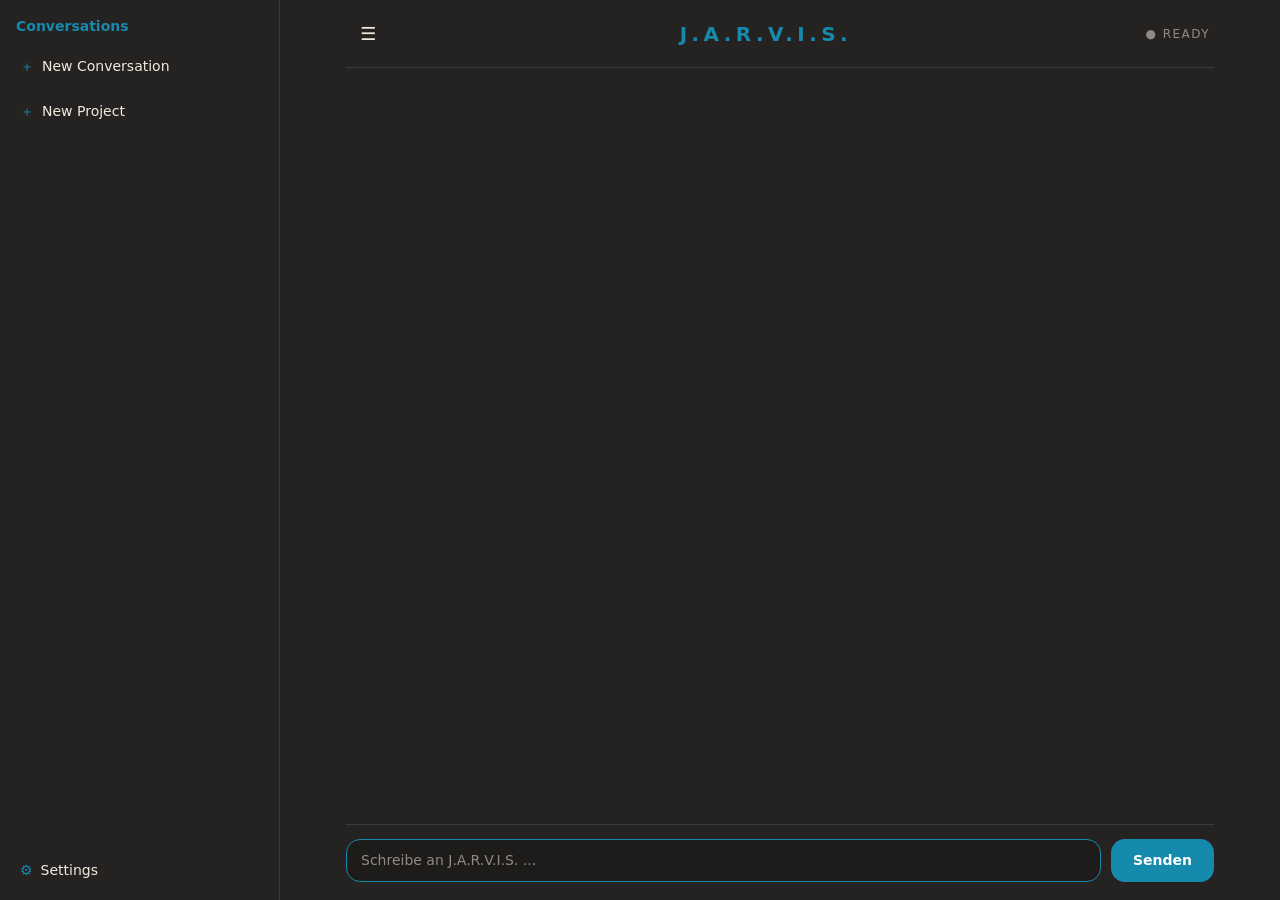
==== web/index.html @ 47e69851 "alarm" ====
<!doctype html>
<html lang="de">
<head>
  <meta charset="utf-8">
  <meta name="viewport" content="width=device-width, initial-scale=1">
  <title>J.A.R.V.I.S.</title>
  <script>
    // Gespeichertes Design sofort setzen, damit die Seite nicht aufblitzt
    try {
      const t = localStorage.getItem("jarvis.theme");
      const light = t === "Light" || (t === "System" && matchMedia("(prefers-color-scheme: light)").matches);
      if (light) document.documentElement.dataset.theme = "light";
      if (localStorage.getItem("jarvis.accent") === "green") document.documentElement.dataset.accent = "green";
      const f = parseInt(localStorage.getItem("jarvis.fontsize"), 10);
      if (f >= 11 && f <= 20) document.documentElement.style.fontSize = f + "px";
    } catch (e) { /* ohne Speicher gilt das Standard-Design */ }
  </script>
  <link rel="stylesheet" href="style.css">
</head>
<body>
  <div class="layout" id="layout">

    <aside class="sidebar" id="sidebar">
      <h2 class="sidebar-title">Conversations</h2>

      <button class="side-button" id="new-conversation" type="button">
        <span class="plus">＋</span> New Conversation
      </button>
      <button class="side-button" id="new-project" type="button">
        <span class="plus">＋</span> New Project
      </button>

      <nav class="tree" id="tree" aria-label="Projekte und Konversationen"></nav>

      <button class="side-button settings-button" id="open-settings" type="button">
        <span class="plus">⚙</span> Settings
      </button>
    </aside>

    <main class="app">
      <header class="topbar">
        <button class="menu-button" id="menu-button" type="button" aria-label="Seitenleiste">☰</button>
        <span class="logo">J.A.R.V.I.S.</span>
        <span class="status" id="status" data-state="ready">● READY</span>
        <span class="wake" id="wake" hidden></span>
        <button class="widgets-button" id="widgets-button" type="button" hidden
                aria-label="Widgets ein- oder ausblenden" aria-expanded="false" title="Widgets">🧩</button>
      </header>

      <section class="chat" id="chat" aria-live="polite"></section>

      <div class="ringing" id="ringing" hidden role="alert">
        <span class="ringing-title" id="ringing-title"></span>
        <span class="ringing-detail" id="ringing-detail"></span>
        <span class="ringing-hint" id="ringing-hint" hidden></span>
        <button type="button" id="ringing-off" class="ringing-off">Aus</button>
        <button type="button" id="ringing-snooze" class="secondary">Schlummern</button>
      </div>

      <div class="timers" id="timers" hidden aria-label="Laufende Timer"></div>

      <form class="composer" id="composer" autocomplete="off">
        <textarea id="input" rows="1" placeholder="Schreibe an J.A.R.V.I.S. ..." autofocus></textarea>
        <button type="button" id="stop" class="secondary stop" hidden
                title="Vorlesen und laufenden Plan stoppen">■ Stopp</button>
        <button type="button" id="mic" class="mic" hidden
                aria-label="Sprechen (gedrückt halten)" title="Gedrückt halten und sprechen">🎤</button>
        <button type="submit" id="send">Senden</button>
      </form>
    </main>

    <aside class="widgets" id="widgets" aria-label="Widgets" hidden>
      <section class="widget" id="widget-top" hidden></section>
      <section class="widget" id="widget-middle" hidden></section>
      <section class="widget" id="widget-bottom" hidden></section>
      <section class="widget" id="widget-fourth" hidden></section>
      <section class="widget" id="widget-fifth" hidden></section>
    </aside>
  </div>

  <!-- Kontextmenue (wird von app.js befuellt) -->
  <div class="menu" id="menu" hidden></div>

  <!-- Eingabe- und Bestaetigungsdialog -->
  <dialog id="dialog">
    <form method="dialog" id="dialog-form">
      <h3 id="dialog-title"></h3>
      <p id="dialog-text"></p>
      <input type="text" id="dialog-input" maxlength="100">
      <p class="dialog-error" id="dialog-error" hidden></p>
      <div class="dialog-buttons">
        <button type="button" class="secondary" id="dialog-cancel">Abbrechen</button>
        <button type="submit" id="dialog-ok">OK</button>
      </div>
    </form>
  </dialog>

  <!-- Alle Erinnerungen loeschen (mehrere Sicherungen, siehe app.js) -->
  <dialog id="memory-danger">
    <form method="dialog" id="danger-form">
      <h3>Alle Erinnerungen löschen?</h3>
      <p id="danger-text"></p>
      <label class="danger-check">
        <input type="checkbox" id="danger-check">
        Ich habe verstanden, dass das nicht rückgängig zu machen ist.
      </label>
      <p class="danger-hint">Tippe zur Bestätigung exakt (Einfügen ist gesperrt):<br><code id="danger-phrase"></code></p>
      <input type="text" id="danger-input" autocomplete="off" spellcheck="false">
      <p class="dialog-error" id="danger-error" hidden></p>
      <div class="dialog-buttons">
        <button type="button" class="secondary" id="danger-cancel">Abbrechen</button>
        <button type="submit" class="danger-fill" id="danger-ok" disabled>Alles löschen</button>
      </div>
    </form>
  </dialog>

  <!-- Einstellungen -->
  <dialog id="settings" class="settings">
    <div class="settings-shell">
      <nav class="settings-nav" id="settings-nav" aria-label="Kategorien"></nav>
      <section class="settings-page">
        <header class="settings-head">
          <div>
            <h3 id="settings-title"></h3>
            <p id="settings-desc"></p>
          </div>
          <button type="button" class="secondary" id="settings-close">Schließen</button>
        </header>
        <p class="dialog-error" id="settings-error" hidden></p>
        <div class="settings-rows" id="settings-rows"></div>
      </section>
    </div>
  </dialog>

  <script src="links.js"></script>
  <script src="status.js"></script>
  <script src="alarm.js"></script>
  <script src="voice.js"></script>
  <script src="wake.js"></script>
  <script src="widgets.js"></script>
  <script src="app.js"></script>
</body>
</html>
---- web/style.css ----
/* Farben aus der bisherigen Oberflaeche (theme_manager.py) */
:root {
  --window: #242322;
  --base: #1d1c1b;
  --button: #302f2d;
  --line: #3a3937;
  --text: #f1eadc;
  --muted: #8f8b84;
  --accent: #168aad;
  --accent-soft: rgba(22, 138, 173, 0.16);
  --radius: 14px;
}

/* Helles Design (Farben aus theme_manager.py, LIGHT_PALETTE) */
:root[data-theme="light"] {
  --window: #f2f4f7;
  --base: #ffffff;
  --button: #e8ebef;
  --line: #d5dae0;
  --text: #20252b;
  --muted: #6b7480;
  --accent-soft: rgba(22, 138, 173, 0.12);
}

/* Akzentfarbe "British Racing Green": im dunklen Design heller, damit Text lesbar bleibt */
:root[data-accent="green"] {
  --accent: #28895f;
  --accent-soft: rgba(40, 137, 95, 0.16);
}
:root[data-accent="green"][data-theme="light"] {
  --accent: #0b6b45;
  --accent-soft: rgba(11, 107, 69, 0.12);
}

* { box-sizing: border-box; }

html { font-size: 14px; }
html, body { height: 100%; margin: 0; }

body {
  background: var(--window);
  color: var(--text);
  font-family: "Segoe UI", system-ui, -apple-system, sans-serif;
  font-size: 1rem;
  line-height: 1.5;
}

.layout {
  display: flex;
  height: 100%;
}

.app {
  display: flex;
  flex-direction: column;
  flex: 1;
  min-width: 0;
  height: 100%;
  max-width: 900px;
  margin: 0 auto;
  padding: 0 16px;
}

.topbar {
  display: flex;
  align-items: center;
  justify-content: space-between;
  padding: 16px 4px;
  border-bottom: 1px solid var(--line);
}

.logo {
  font-size: 20px;
  font-weight: 600;
  letter-spacing: 0.22em;
  color: var(--accent);
}

.status {
  font-size: 12px;
  letter-spacing: 0.12em;
  color: var(--muted);
}
.status[data-state="busy"] { color: var(--accent); }
.status[data-state="busy"]::first-letter { animation: pulse 1s ease-in-out infinite; }
.status[data-state="error"] { color: #d9695f; }

/* Weckwort: zeigt, dass der Browser gerade auf "Jarvis" wartet oder einen Befehl hoert */
.wake {
  font-size: 12px;
  letter-spacing: 0.08em;
  color: var(--accent);
  border: 1px solid var(--accent);
  border-radius: 999px;
  padding: 1px 10px;
  margin-left: 12px;
}
.wake[data-mode="command"] { background: var(--accent); color: var(--base); }

@keyframes pulse { 50% { opacity: 0.25; } }

.chat {
  flex: 1;
  overflow-y: auto;
  padding: 20px 4px;
  display: flex;
  flex-direction: column;
  gap: 12px;
  scroll-behavior: smooth;
}

.message {
  max-width: 78%;
  padding: 10px 14px;
  border-radius: var(--radius);
  white-space: pre-wrap;
  overflow-wrap: anywhere;
}
.message.user {
  align-self: flex-end;
  background: var(--button);
  border-bottom-right-radius: 4px;
}
.message.jarvis {
  align-self: flex-start;
  background: var(--base);
  border: 1px solid var(--line);
  border-bottom-left-radius: 4px;
}
.message.background {
  align-self: flex-start;
  background: var(--accent-soft);
  border: 1px solid var(--accent);
  border-bottom-left-radius: 4px;
}
.message.error {
  align-self: flex-start;
  background: transparent;
  border: 1px dashed #d9695f;
  color: #d9695f;
}
.confirm-row {
  display: flex;
  gap: 8px;
  margin-top: 10px;
}
.confirm-row { align-items: center; }
.plan-running { color: var(--muted); font-size: 13px; }
.confirm-row button.secondary {
  background: var(--button);
  color: inherit;
}
.message .label {
  display: block;
  font-size: 11px;
  letter-spacing: 0.1em;
  color: var(--muted);
  margin-bottom: 2px;
}
.message a {
  color: var(--accent);
  text-decoration: underline;
}
.message .link-host {
  font-size: 12px;
  color: var(--muted);
}
.message code {
  background: var(--button);
  padding: 1px 5px;
  border-radius: 4px;
  font-family: Consolas, "Cascadia Mono", monospace;
  font-size: 13px;
}

.composer {
  display: flex;
  gap: 10px;
  padding: 14px 0 18px;
  border-top: 1px solid var(--line);
}

textarea {
  flex: 1;
  resize: none;
  max-height: 160px;
  background: var(--base);
  color: var(--text);
  border: 1px solid var(--line);
  border-radius: var(--radius);
  padding: 10px 14px;
  font: inherit;
  outline: none;
}
textarea:focus { border-color: var(--accent); }
textarea::placeholder { color: var(--muted); }

button {
  background: var(--accent);
  color: #fff;
  border: 0;
  border-radius: var(--radius);
  padding: 0 22px;
  font: inherit;
  font-weight: 600;
  cursor: pointer;
}
button:hover { filter: brightness(1.1); }
.mic { padding: 0 14px; font-size: 1.1rem; background: var(--base); border: 1px solid var(--line); touch-action: none; user-select: none; }
.mic[hidden] { display: none; }
.mic.listening { background: var(--accent); border-color: var(--accent); color: #fff; animation: mic-pulse 1s ease-in-out infinite; }
@keyframes mic-pulse { 50% { opacity: 0.65; } }

button:disabled, textarea:disabled { opacity: 0.45; cursor: not-allowed; }



/* ---------- Seitenleiste ---------- */

.sidebar {
  flex: 0 0 280px;
  display: flex;
  flex-direction: column;
  gap: 6px;
  padding: 10px;
  background: var(--window);
  border-right: 1px solid var(--line);
  overflow-y: auto;
}

.sidebar-title {
  margin: 6px 6px 4px;
  font-size: 14px;
  font-weight: 700;
  color: var(--accent);
}

.side-button, .row {
  display: flex;
  align-items: center;
  gap: 8px;
  width: 100%;
  padding: 9px 10px;
  background: transparent;
  color: var(--text);
  border: 0;
  border-radius: 8px;
  font: inherit;
  font-weight: 400;
  text-align: left;
  cursor: pointer;
}
.side-button:hover, .row:hover { background: var(--button); filter: none; }
.side-button:disabled { opacity: 0.4; cursor: not-allowed; }
.side-button .plus { color: var(--accent); }

.tree { display: flex; flex-direction: column; gap: 2px; margin-top: 8px; }

.project-row { font-weight: 600; }
.project-row .arrow { width: 14px; color: var(--muted); font-size: 12px; }
.project-row .name, .conversation-row .name {
  flex: 1;
  min-width: 0;
  overflow: hidden;
  text-overflow: ellipsis;
  white-space: nowrap;
}

.conversation-row { margin-left: 22px; width: calc(100% - 22px); padding: 7px 10px; }
.project-row.active .name { color: var(--accent); }
.create-row { color: var(--muted); }
.row .more.add { color: var(--accent); }
.conversation-row.active { background: var(--accent-soft); color: var(--accent); }

.row .more {
  visibility: hidden;
  padding: 0 6px;
  border-radius: 6px;
  color: var(--muted);
  line-height: 1.4;
}
.row:hover .more, .row:focus-within .more { visibility: visible; }
.row .more:hover { background: var(--line); color: var(--text); }

.empty-hint { margin: 6px 12px; color: var(--muted); font-size: 12px; }

.sidebar.locked { pointer-events: none; opacity: 0.6; }

/* ---------- Kontextmenue ---------- */

.menu {
  position: fixed;
  z-index: 20;
  min-width: 170px;
  padding: 4px;
  background: var(--base);
  border: 1px solid var(--line);
  border-radius: 10px;
  box-shadow: 0 8px 24px rgba(0, 0, 0, 0.45);
}
.menu[hidden] { display: none; }
.menu button {
  display: block;
  width: 100%;
  padding: 8px 12px;
  background: transparent;
  color: var(--text);
  border-radius: 6px;
  text-align: left;
  font-weight: 400;
}
.menu button:hover { background: var(--button); filter: none; }
.menu button.danger { color: #d9695f; }

/* ---------- Dialog ---------- */

dialog {
  width: min(380px, 92vw);
  padding: 20px;
  background: var(--window);
  color: var(--text);
  border: 1px solid var(--line);
  border-radius: var(--radius);
}
dialog::backdrop { background: rgba(0, 0, 0, 0.55); }
dialog h3 { margin: 0 0 8px; font-size: 16px; color: var(--accent); }
dialog p { margin: 0 0 12px; color: var(--text); }
dialog input {
  width: 100%;
  padding: 9px 12px;
  margin-bottom: 8px;
  background: var(--base);
  color: var(--text);
  border: 1px solid var(--line);
  border-radius: 10px;
  font: inherit;
  outline: none;
}
dialog input:focus { border-color: var(--accent); }
.dialog-error { color: #d9695f; font-size: 13px; }
.dialog-buttons { display: flex; justify-content: flex-end; gap: 8px; margin-top: 8px; }
.dialog-buttons button { padding: 9px 18px; }
button.secondary { background: var(--button); color: var(--text); }
button.danger-fill { background: #b84a40; }

/* ---------- Kleine Bildschirme ---------- */

.menu-button { display: inline-block; background: transparent; color: var(--text); padding: 4px 10px; font-size: 18px; }

/* Breites Fenster: linke Leiste per Knopf ein- und ausklappen */
@media (min-width: 721px) {
  .layout.sidebar-collapsed .sidebar { display: none; }
}

@media (max-width: 720px) {
  .sidebar {
    position: fixed;
    z-index: 10;
    inset: 0 auto 0 0;
    width: 280px;
    transform: translateX(-100%);
    transition: transform 0.2s ease;
  }
  .layout.sidebar-open .sidebar { transform: translateX(0); }
  .message { max-width: 92%; }
  .row .more { visibility: visible; }
}

/* ---------- Einstellungen ---------- */

.settings-button { margin-top: auto; }

dialog.settings { width: min(800px, 94vw); height: min(560px, 90vh); padding: 0; overflow: hidden; }
.settings[open] { display: flex; }
.settings-shell { display: flex; width: 100%; height: 100%; }

.settings-nav {
  flex: 0 0 190px;
  display: flex;
  flex-direction: column;
  gap: 3px;
  padding: 12px 8px;
  background: var(--base);
  border-right: 1px solid var(--line);
}
.settings-nav button {
  display: block;
  width: 100%;
  padding: 9px 12px;
  background: transparent;
  color: var(--text);
  border-radius: 8px;
  text-align: left;
  font-weight: 400;
}
.settings-nav button:hover { background: var(--button); filter: none; }
.settings-nav button.current { background: var(--accent-soft); color: var(--accent); }

.settings-page { flex: 1; min-width: 0; padding: 18px 20px; overflow-y: auto; }
.settings-head { display: flex; justify-content: space-between; gap: 12px; margin-bottom: 14px; }
.settings-head h3 { margin: 0; font-size: 18px; color: var(--accent); }
.settings-head p { margin: 2px 0 0; color: var(--muted); font-size: 13px; }
.settings-head button { align-self: flex-start; padding: 8px 14px; }

.settings-rows { display: flex; flex-direction: column; gap: 8px; }
.setting-row {
  display: flex;
  align-items: center;
  justify-content: space-between;
  gap: 12px;
  padding: 10px 14px;
  background: var(--base);
  border: 1px solid var(--line);
  border-radius: 10px;
}
.setting-label { font-size: 13px; }
.setting-note { display: block; margin-top: 2px; font-size: 11px; color: var(--muted); }
.setting-row.unavailable .setting-label { opacity: 0.55; }

.setting-control {
  min-width: 150px;
  max-width: 55%;
  padding: 7px 10px;
  background: var(--window);
  color: var(--text);
  border: 1px solid var(--line);
  border-radius: 8px;
  font: inherit;
  font-size: 13px;
}
.setting-control:disabled { opacity: 0.45; cursor: not-allowed; }
input[type="checkbox"].setting-control { min-width: 0; width: 18px; height: 18px; accent-color: var(--accent); }

/* Gespeicherte Erinnerungen (Settings > Memory) */
.memory-list { display: flex; flex-direction: column; gap: 6px; }
.memory-head { display: flex; align-items: center; justify-content: space-between; gap: 12px; padding: 2px 2px 4px; }
.memory-summary { font-size: 13px; color: var(--muted); }
.memory-head button { padding: 5px 12px; font-size: 12px; }
.memory-empty { margin: 4px 2px; font-size: 13px; color: var(--muted); }
.memory-item { padding: 9px 14px; background: var(--base); border: 1px solid var(--line); border-radius: 10px; }
.memory-top { display: flex; align-items: center; justify-content: space-between; gap: 10px; }
.memory-key { font-family: Consolas, "Courier New", monospace; font-size: 12px; color: var(--accent); overflow-wrap: anywhere; }
.memory-type { flex: none; padding: 1px 8px; font-size: 11px; color: var(--muted); border: 1px solid var(--line); border-radius: 999px; }
.memory-value { margin-top: 3px; font-size: 13px; overflow-wrap: anywhere; white-space: pre-wrap; }

.memory-actions { display: flex; justify-content: flex-end; align-items: center; gap: 6px; margin-top: 6px; }
.memory-actions button { padding: 4px 10px; font-size: 12px; }
.memory-actions select { padding: 4px 8px; font-size: 12px; background: var(--window); color: var(--text); border: 1px solid var(--line); border-radius: 8px; margin-right: auto; }
.memory-edit { width: 100%; margin-top: 4px; padding: 7px 10px; font: inherit; font-size: 13px; color: var(--text); background: var(--window); border: 1px solid var(--line); border-radius: 8px; resize: vertical; }
button.danger-text { color: #d9695f; }
.danger-zone { display: flex; align-items: center; justify-content: space-between; gap: 12px; margin-top: 10px; padding: 10px 14px; border: 1px solid #b84a40; border-radius: 10px; }
.danger-zone button { padding: 6px 12px; font-size: 12px; flex: none; }
.danger-zone button:disabled { opacity: 0.45; cursor: not-allowed; }
.danger-check { display: flex; align-items: flex-start; gap: 8px; margin: 0 0 12px; font-size: 13px; }
.danger-check input { width: auto; margin-top: 3px; accent-color: #b84a40; }
.danger-hint { margin: 0 0 6px; font-size: 13px; color: var(--muted); }
.danger-hint code { display: inline-block; margin-top: 4px; padding: 2px 8px; color: var(--text); background: var(--window); border: 1px solid var(--line); border-radius: 6px; user-select: none; }
#danger-ok:disabled { opacity: 0.45; cursor: not-allowed; }

@media (max-width: 720px) {
  .settings-shell { flex-direction: column; }
  .settings-nav { flex: 0 0 auto; flex-direction: row; overflow-x: auto; padding: 8px; border-right: 0; border-bottom: 1px solid var(--line); }
  .settings-nav button { width: auto; white-space: nowrap; }
}

/* Aktionsprotokoll (Settings > Activity) */
.action-list { display: flex; flex-direction: column; gap: 10px; }
.action-item {
  border: 1px solid var(--line);
  border-left: 3px solid var(--accent);
  border-radius: var(--radius);
  padding: 10px 12px;
  background: var(--base);
}
.action-item.action-failed, .action-item.action-blocked { border-left-color: #d9695f; }
.action-item.action-declined { border-left-color: var(--muted); }
.action-detail { display: block; margin-top: 4px; overflow-wrap: anywhere; }
.action-state { margin-top: 6px; font-size: 12px; color: var(--muted); }

.setting-control[type="checkbox"] { flex: none; }
.ringing { display: flex; flex-wrap: wrap; align-items: center; gap: 8px 12px; margin-top: 8px; padding: 10px 14px;
  background: var(--accent-soft); border: 1px solid var(--accent); border-radius: var(--radius); animation: ringing-pulse 1s ease-in-out infinite; }
.ringing[hidden] { display: none; }
.ringing-title { font-weight: 700; color: var(--accent); }
.ringing-detail { color: var(--muted); font-variant-numeric: tabular-nums; flex: 1; min-width: 6em; }
.ringing-hint { flex-basis: 100%; font-size: 0.85rem; color: var(--text); }
.ringing-hint[hidden] { display: none; }
.ringing-off { font-weight: 700; }
@keyframes ringing-pulse { 50% { box-shadow: 0 0 0 3px var(--accent-soft); } }
@media (prefers-reduced-motion: reduce) { .ringing { animation: none; } }
.timers { display: flex; flex-wrap: wrap; gap: 8px; padding: 8px 0 0; }
.timers[hidden] { display: none; }
.timer-chip { display: inline-flex; align-items: center; gap: 8px; background: var(--base); border: 1px solid var(--line); border-radius: 999px; padding: 4px 6px 4px 12px; font-size: 0.85rem; }
.timer-name { color: var(--text); max-width: 14em; overflow: hidden; text-overflow: ellipsis; white-space: nowrap; }
.timer-time { color: var(--accent); font-variant-numeric: tabular-nums; }
.timer-cancel { padding: 0 8px; background: transparent; color: var(--muted); border: 0; font-size: 0.9rem; line-height: 1.6; }
.timer-cancel:hover { color: var(--text); filter: none; }
.voice-test { display: flex; align-items: center; gap: 8px; }
.voice-test > span { flex: 1; }
.stop { padding: 0 14px; }
.stop[hidden] { display: none; }


/* ---------- Seitenleiste rechts: Widgets ---------- */

.widgets {
  flex: 0 0 260px;
  display: flex;
  flex-direction: column;
  gap: 12px;
  padding: 14px 12px;
  background: var(--window);
  border-left: 1px solid var(--line);
  overflow-y: auto;
}
.widgets[hidden], .widget[hidden] { display: none; }

.widget {
  background: var(--base);
  border: 1px solid var(--line);
  border-radius: var(--radius);
  padding: 12px;
}
.w-title { margin: 0 0 8px; font-size: 13px; font-weight: 700; color: var(--accent); letter-spacing: 0.04em; }
.w-muted { color: var(--muted); font-size: 12px; }
.w-status { margin-top: 6px; min-height: 1em; }

.w-clock-time { font-size: 34px; font-weight: 600; letter-spacing: 0.05em; color: var(--accent); font-variant-numeric: tabular-nums; }
.w-date-day { font-size: 48px; font-weight: 600; line-height: 1; color: var(--accent); }

.w-cal-head { display: flex; align-items: center; justify-content: space-between; margin-bottom: 6px; }
.w-cal-title { font-weight: 600; font-size: 13px; }
.w-cal-nav { background: none; border: none; color: var(--text); font-size: 18px; cursor: pointer; padding: 0 8px; }
.w-cal-nav:hover { color: var(--accent); }
.w-cal-grid { display: grid; grid-template-columns: repeat(7, 1fr); gap: 2px; text-align: center; font-size: 12px; }
.w-cal-dow { color: var(--muted); padding: 2px 0; }
.w-cal-day { padding: 4px 0; border-radius: 6px; }
.w-cal-day.today { background: var(--accent); color: var(--base); font-weight: 700; }

.w-notes {
  width: 100%;
  box-sizing: border-box;
  resize: vertical;
  background: var(--window);
  color: var(--text);
  border: 1px solid var(--line);
  border-radius: 8px;
  padding: 8px;
  font: inherit;
  font-size: 13px;
}
.w-notes:focus, .w-goal-input:focus { outline: none; border-color: var(--accent); }

.w-goals { list-style: none; margin: 0 0 8px; padding: 0; display: flex; flex-direction: column; gap: 4px; }
.w-goal { display: flex; align-items: center; gap: 8px; font-size: 13px; }
.w-goal input[type="checkbox"] { accent-color: var(--accent); }
.w-goal-text { flex: 1; min-width: 0; overflow-wrap: anywhere; }
.w-goal.done .w-goal-text { text-decoration: line-through; color: var(--muted); }
.w-goal-remove { background: none; border: none; color: var(--muted); cursor: pointer; font-size: 16px; }
.w-goal-remove:hover { color: var(--text); }
.w-goal-form { display: flex; gap: 6px; }
.w-goal-input {
  flex: 1; min-width: 0;
  background: var(--window); color: var(--text);
  border: 1px solid var(--line); border-radius: 8px; padding: 6px 8px; font: inherit; font-size: 13px;
}
.w-goal-add { border: none; border-radius: 8px; background: var(--accent); color: var(--base); padding: 0 12px; cursor: pointer; font-weight: 700; }

.w-hockey { display: flex; flex-direction: column; gap: 6px; }
.w-game-current { background: var(--accent-soft); border-radius: 8px; padding: 8px; }
.w-game-current.live { border: 1px solid var(--accent); }
.w-game-score { font-weight: 600; font-size: 14px; margin-top: 2px; }
.w-game-score.win { color: var(--accent); }
.w-games { list-style: none; margin: 0; padding: 0; display: flex; flex-direction: column; gap: 4px; }
.w-game { display: flex; justify-content: space-between; gap: 8px; font-size: 12px; }
.w-game-when { color: var(--muted); }


.w-cal-day { border: none; background: none; color: inherit; font: inherit; font-size: 12px; cursor: pointer; position: relative; }
.w-cal-day.empty { cursor: default; }
.w-cal-day:not(.empty):hover { background: var(--accent-soft); }
.w-cal-day.today:hover { background: var(--accent); }
.w-cal-day.selected { outline: 1px solid var(--accent); }
.w-cal-day.today.selected { outline-offset: 1px; }
.w-cal-day.has-events::after {
  content: ""; position: absolute; left: 50%; bottom: 1px; width: 4px; height: 4px;
  margin-left: -2px; border-radius: 50%; background: var(--accent);
}
.w-cal-day.today.has-events::after { background: var(--base); }
.w-cal-dayhead { margin-top: 10px; font-size: 12px; font-weight: 600; color: var(--accent); }
.w-events { list-style: none; margin: 4px 0 8px; padding: 0; display: flex; flex-direction: column; gap: 4px; }
.w-event { display: flex; align-items: center; gap: 8px; font-size: 13px; }
.w-event-when { color: var(--muted); font-size: 12px; min-width: 52px; }
.w-event-text { flex: 1; min-width: 0; overflow-wrap: anywhere; }
.w-event-form { display: flex; flex-wrap: wrap; gap: 6px; }
.w-event-title, .w-event-time {
  background: var(--window); color: var(--text);
  border: 1px solid var(--line); border-radius: 8px; padding: 6px 8px; font: inherit; font-size: 13px; min-width: 0;
}
.w-event-title { flex: 1 1 100%; }
.w-event-time { flex: 1; padding: 6px 4px; }
.w-event-form .w-goal-add { padding: 6px 14px; }
.w-event-title:focus, .w-event-time:focus { outline: none; border-color: var(--accent); }

.w-daily, .w-daily-toggle {
  background: none; border: none; color: var(--muted); cursor: pointer; font-size: 15px; padding: 0 2px; opacity: 0.45;
}
.w-daily.on, .w-daily-toggle.on { color: var(--accent); opacity: 1; }
.w-daily-toggle { border: 1px solid var(--line); border-radius: 8px; padding: 0 8px; opacity: 1; }
.w-daily-toggle.on { border-color: var(--accent); }

.widgets-button {
  margin-left: auto; background: none; border: 1px solid var(--line); border-radius: 8px;
  color: var(--text); font-size: 16px; padding: 2px 8px; cursor: pointer;
}
.widgets-button[hidden] { display: none; }
.widgets-button[aria-expanded="true"] { border-color: var(--accent); background: var(--accent-soft); }

/* Zu schmale Fenster: die Leiste klappt ueber den Knopf oben von rechts auf */
@media (max-width: 1180px) {
  .widgets {
    position: fixed; z-index: 15; inset: 63px 0 0 auto;   /* unter der Kopfzeile: der Knopf bleibt sichtbar */
    width: min(300px, 92vw); box-shadow: -8px 0 24px rgba(0, 0, 0, 0.35);
    transform: translateX(110%); visibility: hidden;
    transition: transform 0.2s ease, visibility 0.2s;
  }
  .layout.widgets-open .widgets { transform: translateX(0); visibility: visible; }
}

/* Gastmodus (Server mit --guest): nur der Chat, keine Seitenleiste, keine Einstellungen */
body.guest .sidebar,
body.guest .menu-button,
body.guest #open-settings,
body.guest .timers,
body.guest .ringing,
body.guest #mic,
body.guest .wake,
body.guest .widgets,
body.guest .widgets-button { display: none !important; }

/* PC Facts und Performance (Step 2.8) */
.w-facts { display: flex; flex-direction: column; gap: 4px; }
.w-fact { display: flex; justify-content: space-between; gap: 8px; font-size: 12px; }
.w-fact-label { color: var(--muted); flex: 0 0 auto; }
.w-fact-value { text-align: right; overflow-wrap: anywhere; }
.w-perf { display: flex; flex-direction: column; gap: 8px; }
.w-perf-row[hidden] { display: none; }
.w-perf-head { display: flex; justify-content: space-between; font-size: 12px; margin-bottom: 3px; }
.w-perf-label { color: var(--muted); }
.w-perf-value { font-variant-numeric: tabular-nums; }
.w-bar { height: 6px; background: var(--line); border-radius: 3px; overflow: hidden; }
.w-bar-fill { height: 100%; width: 0; background: var(--accent); transition: width 0.4s ease; }
.w-bar-fill.warn { background: #d8a43a; }
.w-bar-fill.high { background: #d9534f; }
.w-perf-line { font-size: 12px; color: var(--muted); font-variant-numeric: tabular-nums; }

/* wiederkehrende Termine (Step 2.10) */
.w-goal-remove { flex: 0 0 auto; }
.w-series-remove { font-size: 12px; white-space: nowrap; padding: 0 2px; }
.w-series-remove.armed { color: var(--accent); font-weight: 700; }
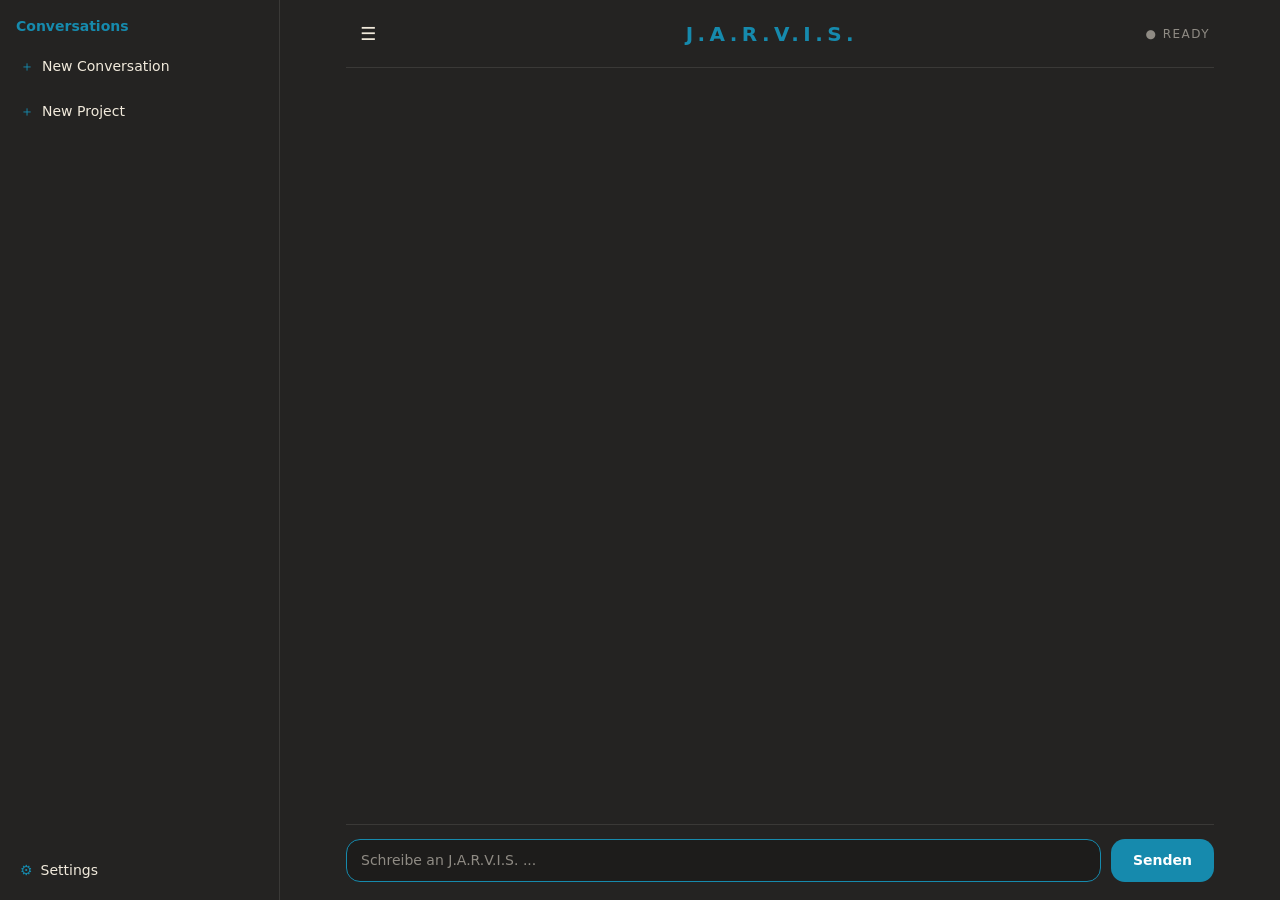
==== commit f2670b04: "mark5 handyapp" ====
--- a/web/index.html
+++ b/web/index.html
@@ -2,8 +2,15 @@
 <html lang="de">
 <head>
   <meta charset="utf-8">
-  <meta name="viewport" content="width=device-width, initial-scale=1">
+  <meta name="viewport" content="width=device-width, initial-scale=1, viewport-fit=cover">
   <title>J.A.R.V.I.S.</title>
+  <link rel="manifest" href="manifest.webmanifest">
+  <meta name="theme-color" content="#1d1c1b">
+  <link rel="icon" type="image/png" sizes="192x192" href="icon-192.png">
+  <link rel="apple-touch-icon" href="apple-touch-icon.png">
+  <meta name="apple-mobile-web-app-capable" content="yes">
+  <meta name="mobile-web-app-capable" content="yes">
+  <meta name="apple-mobile-web-app-title" content="Jarvis">
   <script>
     // Gespeichertes Design sofort setzen, damit die Seite nicht aufblitzt
     try {
@@ -16,6 +23,11 @@
     } catch (e) { /* ohne Speicher gilt das Standard-Design */ }
   </script>
   <link rel="stylesheet" href="style.css">
+  <link rel="stylesheet" href="core.css">
+  <script>
+    // App-Installation (Step 4B.2): der Service-Worker reicht alles unveraendert durch (siehe sw.js)
+    if ("serviceWorker" in navigator) navigator.serviceWorker.register("sw.js").catch(() => {});
+  </script>
 </head>
 <body>
   <div class="layout" id="layout">
@@ -35,17 +47,25 @@
       <button class="side-button settings-button" id="open-settings" type="button">
         <span class="plus">⚙</span> Settings
       </button>
+      <button class="side-button settings-button" id="open-phone-prefs" type="button" hidden>
+        <span class="plus">🎨</span> Handy-Einstellungen
+      </button>
     </aside>
 
     <main class="app">
       <header class="topbar">
         <button class="menu-button" id="menu-button" type="button" aria-label="Seitenleiste">☰</button>
-        <span class="logo">J.A.R.V.I.S.</span>
+        <span class="brand">
+          <span id="core-slot" title="Klick: Bewegung an/aus"></span>
+          <span class="logo">J.A.R.V.I.S.</span>
+        </span>
         <span class="status" id="status" data-state="ready">● READY</span>
         <span class="wake" id="wake" hidden></span>
         <button class="widgets-button" id="widgets-button" type="button" hidden
                 aria-label="Widgets ein- oder ausblenden" aria-expanded="false" title="Widgets">🧩</button>
       </header>
+
+      <div class="remote-banner" id="remote-banner" hidden role="status"></div>
 
       <section class="chat" id="chat" aria-live="polite"></section>
 
@@ -57,6 +77,7 @@
         <button type="button" id="ringing-snooze" class="secondary">Schlummern</button>
       </div>
 
+      <div class="timers" id="focus" hidden aria-label="Fokus-Sitzung"></div>
       <div class="timers" id="timers" hidden aria-label="Laufende Timer"></div>
 
       <form class="composer" id="composer" autocomplete="off">
@@ -114,6 +135,19 @@
     </form>
   </dialog>
 
+  <!-- Handy-Einstellungen (nur am Handy, siehe remote_prefs.js) -->
+  <dialog id="phone-prefs">
+    <form method="dialog" id="phone-prefs-form">
+      <h3>Handy-Einstellungen</h3>
+      <p>Gilt nur auf diesem Handy, der PC bleibt wie er ist.</p>
+      <div class="phone-prefs-rows" id="phone-prefs-rows"></div>
+      <p class="dialog-error" id="phone-prefs-error" hidden></p>
+      <div class="dialog-buttons">
+        <button type="button" class="secondary" id="phone-prefs-close">Schließen</button>
+      </div>
+    </form>
+  </dialog>
+
   <!-- Einstellungen -->
   <dialog id="settings" class="settings">
     <div class="settings-shell">
@@ -133,6 +167,11 @@
   </dialog>
 
   <script src="links.js"></script>
+  <script src="core.js"></script>
+  <script src="sync.js"></script>
+  <script src="remote_admin.js"></script>
+  <script src="remote_mode.js"></script>
+  <script src="remote_prefs.js"></script>
   <script src="status.js"></script>
   <script src="alarm.js"></script>
   <script src="voice.js"></script>
--- a/web/style.css
+++ b/web/style.css
@@ -369,6 +369,9 @@
 /* ---------- Einstellungen ---------- */
 
 .settings-button { margin-top: auto; }
+.side-button[hidden] { display: none; }               /* "hidden" gilt auch fuer Knoepfe, die sonst display: flex haben */
+#open-phone-prefs { margin-top: 0; }                  /* der Platz nach oben gehoert dem Settings-Knopf; am Handy steht dieser Knopf direkt darunter */
+body.remote #open-settings + #open-phone-prefs { margin-top: auto; }
 
 dialog.settings { width: min(800px, 94vw); height: min(560px, 90vh); padding: 0; overflow: hidden; }
 .settings[open] { display: flex; }
@@ -432,6 +435,20 @@
 input[type="checkbox"].setting-control { min-width: 0; width: 18px; height: 18px; accent-color: var(--accent); }
 
 /* Gespeicherte Erinnerungen (Settings > Memory) */
+.folder-list { display: flex; flex-direction: column; gap: 6px; }
+.folder-item { display: flex; align-items: center; gap: 10px; flex-wrap: wrap; padding: 8px 14px; background: var(--base); border: 1px solid var(--line); border-radius: 10px; }
+.folder-path { flex: 1 1 12em; min-width: 0; overflow: hidden; text-overflow: ellipsis; white-space: nowrap; font-family: ui-monospace, Consolas, monospace; font-size: 0.85rem; }
+.folder-missing { flex-basis: 100%; color: var(--muted); font-size: 0.8rem; }
+.folder-form { display: flex; gap: 8px; margin-top: 4px; }
+.remote-panel { display: flex; flex-direction: column; gap: 8px; }
+.remote-status { margin: 0; padding: 8px 14px; border-radius: 10px; border: 1px solid var(--line); background: var(--base); font-size: 0.9rem; }
+.remote-status.on { border-color: #3fa66a; }
+.remote-status.off { color: var(--muted); }
+.remote-device-name { flex: 1 1 8em; min-width: 0; overflow: hidden; text-overflow: ellipsis; white-space: nowrap; }
+.remote-device-state { color: var(--muted); font-size: 0.8rem; }
+.remote-device.revoked .remote-device-name, .remote-device.expired .remote-device-name { color: var(--muted); text-decoration: line-through; }
+.remote-link { display: flex; flex-direction: column; gap: 4px; }
+.folder-input { flex: 1; min-width: 0; }
 .memory-list { display: flex; flex-direction: column; gap: 6px; }
 .memory-head { display: flex; align-items: center; justify-content: space-between; gap: 12px; padding: 2px 2px 4px; }
 .memory-summary { font-size: 13px; color: var(--muted); }
@@ -491,6 +508,7 @@
 .timers { display: flex; flex-wrap: wrap; gap: 8px; padding: 8px 0 0; }
 .timers[hidden] { display: none; }
 .timer-chip { display: inline-flex; align-items: center; gap: 8px; background: var(--base); border: 1px solid var(--line); border-radius: 999px; padding: 4px 6px 4px 12px; font-size: 0.85rem; }
+.timer-chip.focus-chip { border-color: var(--accent); }
 .timer-name { color: var(--text); max-width: 14em; overflow: hidden; text-overflow: ellipsis; white-space: nowrap; }
 .timer-time { color: var(--accent); font-variant-numeric: tabular-nums; }
 .timer-cancel { padding: 0 8px; background: transparent; color: var(--muted); border: 0; font-size: 0.9rem; line-height: 1.6; }
@@ -556,6 +574,20 @@
 .w-goal input[type="checkbox"] { accent-color: var(--accent); }
 .w-goal-text { flex: 1; min-width: 0; overflow-wrap: anywhere; }
 .w-goal.done .w-goal-text { text-decoration: line-through; color: var(--muted); }
+.w-list-head { display: flex; gap: 6px; align-items: center; margin-bottom: 6px; }
+.w-note-modes { display: flex; gap: 6px; margin-bottom: 6px; }
+.w-note-mode { flex: 1; padding: 6px 8px; border-radius: 8px; border: 1px solid var(--line); background: transparent; color: var(--muted); cursor: pointer; font: inherit; font-size: 0.85rem; }
+.w-note-mode.on { color: var(--accent); border-color: var(--accent); background: var(--accent-soft); }
+.w-note-from { margin: 10px 0 2px; font-size: 0.8rem; color: var(--muted); font-weight: 600; }
+.w-note-text { white-space: pre-wrap; overflow-wrap: anywhere; font-size: 0.9rem; padding: 6px 8px; border: 1px dashed var(--line); border-radius: 8px; }
+.w-list-count { align-self: center; white-space: nowrap; font-size: 0.8rem; }
+.w-list-picker { flex: 1; min-width: 0; background: var(--panel, transparent); color: inherit; border: 1px solid var(--border, rgba(128,128,128,.3)); border-radius: 6px; padding: 4px; }
+.w-streak { font-size: 12px; color: var(--accent); white-space: nowrap; }
+.w-week { display: flex; gap: 4px; margin: 6px 0; }
+.w-week-day { flex: 1; display: flex; flex-direction: column; align-items: center; font-size: 11px; color: var(--muted);
+  border: 1px solid var(--border, rgba(128,128,128,.3)); border-radius: 6px; padding: 2px 0; }
+.w-week-day.full { color: var(--accent); border-color: var(--accent); }
+.w-week-count { font-size: 12px; }
 .w-goal-remove { background: none; border: none; color: var(--muted); cursor: pointer; font-size: 16px; }
 .w-goal-remove:hover { color: var(--text); }
 .w-goal-form { display: flex; gap: 6px; }
@@ -592,7 +624,24 @@
 .w-event { display: flex; align-items: center; gap: 8px; font-size: 13px; }
 .w-event-when { color: var(--muted); font-size: 12px; min-width: 52px; }
 .w-event-text { flex: 1; min-width: 0; overflow-wrap: anywhere; }
+.w-event-cal { font-size: 11px; color: var(--muted); border: 1px solid var(--muted); border-radius: 8px; padding: 0 6px; white-space: nowrap; }
+.w-event-apple .w-event-when { color: var(--accent); }
 .w-event-form { display: flex; flex-wrap: wrap; gap: 6px; }
+.w-alarm .w-event-when { color: var(--accent); min-width: 0; white-space: nowrap; font-variant-numeric: tabular-nums; }
+.w-alarm .w-event-text { flex: 1 1 4em; }
+.w-alarm .w-goal-remove, .w-alarm-form .w-goal-remove { flex: 0 0 auto; padding: 0 3px; }
+.w-alarm-form .w-goal-add { padding: 4px 12px; }
+.w-alarm-edit { font-size: 14px; }
+.w-alarm-toggle { align-self: flex-start; background: none; border: none; color: var(--accent); cursor: pointer; font-size: 12px; padding: 4px 0; }
+.w-alarm-toggle:hover { text-decoration: underline; }
+.w-alarm-new { margin-top: 2px; }
+.w-alarm-new[hidden], .w-alarm-until[hidden] { display: none; }
+.w-alarm-repeat { flex: 1; min-width: 0; background: var(--base); color: var(--text); border: 1px solid var(--line); border-radius: 8px; padding: 6px 4px; font-size: 12px; }
+.w-alarm-until { flex: 1 1 100%; }
+.w-alarm-form { display: flex; flex-wrap: wrap; align-items: center; gap: 6px; width: 100%; }
+.w-alarm-form .w-event-title { flex: 1 1 100%; }
+.w-alarm-brieflabel { flex: 1; font-size: 12px; color: var(--muted); white-space: nowrap; }
+.w-cal-day.has-alarm { text-decoration: underline dotted var(--accent); text-underline-offset: 3px; }
 .w-event-title, .w-event-time {
   background: var(--window); color: var(--text);
   border: 1px solid var(--line); border-radius: 8px; padding: 6px 8px; font: inherit; font-size: 13px; min-width: 0;
@@ -637,6 +686,35 @@
 body.guest .wake,
 body.guest .widgets,
 body.guest .widgets-button { display: none !important; }
+
+/* Remote (Handy, Step R5): kein Verwalten, kein Weckwort. Die Sperre steht im Server, das hier ist nur Anzeige. */
+body.remote #open-settings,
+body.remote #new-project,
+body.remote .wake,
+body.remote .row .more { display: none !important; }
+body.remote #open-phone-prefs { display: flex !important; }
+.phone-prefs-rows { display: flex; flex-direction: column; gap: 12px; margin: 12px 0; }
+.phone-prefs-row { display: flex; flex-direction: column; gap: 4px; }
+.phone-prefs-row label { color: var(--muted); font-size: 0.85rem; }
+.phone-prefs-row select { width: 100%; }
+.phone-prefs-switch { flex-direction: row; align-items: center; justify-content: space-between; }
+.phone-prefs-switch label { color: inherit; font-size: 1rem; flex: 1; }
+.remote-banner { display: flex; flex-wrap: wrap; align-items: baseline; gap: 2px 10px; padding: 6px 12px; margin-top: 8px;
+  background: var(--accent-soft); border: 1px solid var(--accent); border-radius: var(--radius); font-size: 0.85rem; }
+.remote-banner[hidden] { display: none; }
+.remote-banner-title { color: var(--accent); }
+.remote-banner-detail { color: var(--muted); }
+
+/* Handy: iOS zoomt in Felder unter 16 px hinein; die Kopfzeile und das Eingabefeld halten Abstand zu Notch und Home-Balken */
+@media (max-width: 720px) {
+  textarea, input[type="text"], input[type="search"], input:not([type]), select { font-size: 16px; }
+  .app { padding-left: max(16px, env(safe-area-inset-left)); padding-right: max(16px, env(safe-area-inset-right)); }
+  .topbar { padding-top: max(16px, env(safe-area-inset-top)); }
+  .composer { padding-bottom: max(18px, env(safe-area-inset-bottom)); }
+}
+@supports (height: 100dvh) {
+  .layout, .app { height: 100dvh; }      /* iOS: die Adressleiste schiebt die Seite sonst ueber den Rand */
+}
 
 /* PC Facts und Performance (Step 2.8) */
 .w-facts { display: flex; flex-direction: column; gap: 4px; }
--- a/web/core.css
+++ b/web/core.css
@@ -0,0 +1,77 @@
+/* Jarvis-Kern (Mark 5, Step 4B.5). Farbe = Akzentfarbe der Seite; Zustand kommt aus data-state (siehe core.js). */
+.jarvis-core {
+  width: 46px;
+  height: 46px;
+  flex: none;
+  color: var(--accent);
+  cursor: pointer;
+  overflow: visible;
+}
+
+.jarvis-core .ring {
+  fill: none;
+  stroke: currentColor;
+  transform-box: fill-box;
+  transform-origin: center;
+}
+
+/* Aussen: feine Punkte, langsam */
+.jarvis-core .ring-ticks { stroke-width: 2.5; stroke-dasharray: 1 11.2; opacity: 0.55; animation: core-spin 70s linear infinite; }
+/* Zweiter Ring: drei Boegen, gegenlaeufig */
+.jarvis-core .ring-arcs { stroke-width: 5; stroke-linecap: round; stroke-dasharray: 110 56.7; opacity: 0.9; animation: core-spin 26s linear infinite reverse; }
+/* Dritter Ring: duenne Linie, atmet */
+.jarvis-core .ring-thin { stroke-width: 1.5; opacity: 0.7; animation: core-breathe 6s ease-in-out infinite; }
+/* Innen: dicke Segmente */
+.jarvis-core .ring-bold { stroke-width: 7; stroke-dasharray: 58 23.7; opacity: 0.95; animation: core-spin 14s linear infinite; }
+
+.jarvis-core .core-glow { fill-opacity: 1; transform-box: fill-box; transform-origin: center; animation: core-glow 4s ease-in-out infinite; }
+.jarvis-core .core-dot { fill: currentColor; }
+
+@keyframes core-spin { to { transform: rotate(360deg); } }
+@keyframes core-breathe { 0%, 100% { transform: scale(1); } 50% { transform: scale(1.04); } }
+@keyframes core-glow { 0%, 100% { transform: scale(0.92); opacity: 0.75; } 50% { transform: scale(1.06); opacity: 1; } }
+@keyframes core-ping { 0% { transform: scale(0.97); opacity: 0.5; } 60% { transform: scale(1.07); opacity: 1; } 100% { transform: scale(0.97); opacity: 0.5; } }
+@keyframes core-speak {
+  0%, 100% { transform: scale(0.95); opacity: 0.85; }
+  18% { transform: scale(1.22); opacity: 1; }
+  40% { transform: scale(1.0); }
+  62% { transform: scale(1.3); opacity: 1; }
+  80% { transform: scale(1.05); }
+}
+@keyframes core-think { 0%, 100% { opacity: 0.55; transform: scale(0.9); } 50% { opacity: 1; transform: scale(1.0); } }
+
+/* Zuhoeren: Kern leuchtet gross, Ringe pochen ruhig nach aussen */
+.jarvis-core[data-state="listening"] .core-glow { animation: core-ping 1.6s ease-in-out infinite; transform: scale(1.2); }
+.jarvis-core[data-state="listening"] .ring-thin { animation: core-ping 1.6s ease-in-out infinite; }
+.jarvis-core[data-state="listening"] .ring-ticks { animation-duration: 40s; }
+
+/* Denken: Ringe drehen schnell und gegenlaeufig, Kern flackert */
+.jarvis-core[data-state="thinking"] .ring-ticks { animation-duration: 9s; }
+.jarvis-core[data-state="thinking"] .ring-arcs { animation-duration: 3.2s; }
+.jarvis-core[data-state="thinking"] .ring-bold { animation-duration: 1.7s; animation-direction: reverse; }
+.jarvis-core[data-state="thinking"] .core-glow { animation: core-think 0.9s ease-in-out infinite; }
+
+/* Sprechen: Kern schlaegt im Sprechrhythmus, der innere Ring pulsiert mit */
+.jarvis-core[data-state="speaking"] .core-glow { animation: core-speak 0.8s ease-in-out infinite; }
+.jarvis-core[data-state="speaking"] .ring-bold { animation-duration: 8s; }
+.jarvis-core[data-state="speaking"] .ring-thin { animation: core-ping 0.8s ease-in-out infinite; }
+
+/* Fehler: rot, Ringe stehen still, Kern flackert langsam */
+.jarvis-core[data-state="error"] { color: #d9695f; }
+.jarvis-core[data-state="error"] .ring { animation: none; }
+.jarvis-core[data-state="error"] .core-glow { animation: core-think 2.4s ease-in-out infinite; }
+
+/* Ohne Bewegung bleiben die Zustaende am Aussehen erkennbar */
+.jarvis-core[data-state="listening"] .core-glow { transform: scale(1.2); }
+.jarvis-core[data-state="speaking"] .core-glow { transform: scale(1.15); }
+.jarvis-core[data-state="thinking"] .core-glow { transform: scale(0.85); }
+
+/* Bewegung aus: durch Klick auf den Kern (html[data-motion="off"]) oder durch die Systemeinstellung */
+html[data-motion="off"] .jarvis-core *,
+html[data-motion="off"] .jarvis-core { animation: none !important; }
+@media (prefers-reduced-motion: reduce) {
+  html:not([data-motion="on"]) .jarvis-core *,
+  html:not([data-motion="on"]) .jarvis-core { animation: none !important; }
+}
+
+.brand { display: flex; align-items: center; gap: 12px; }
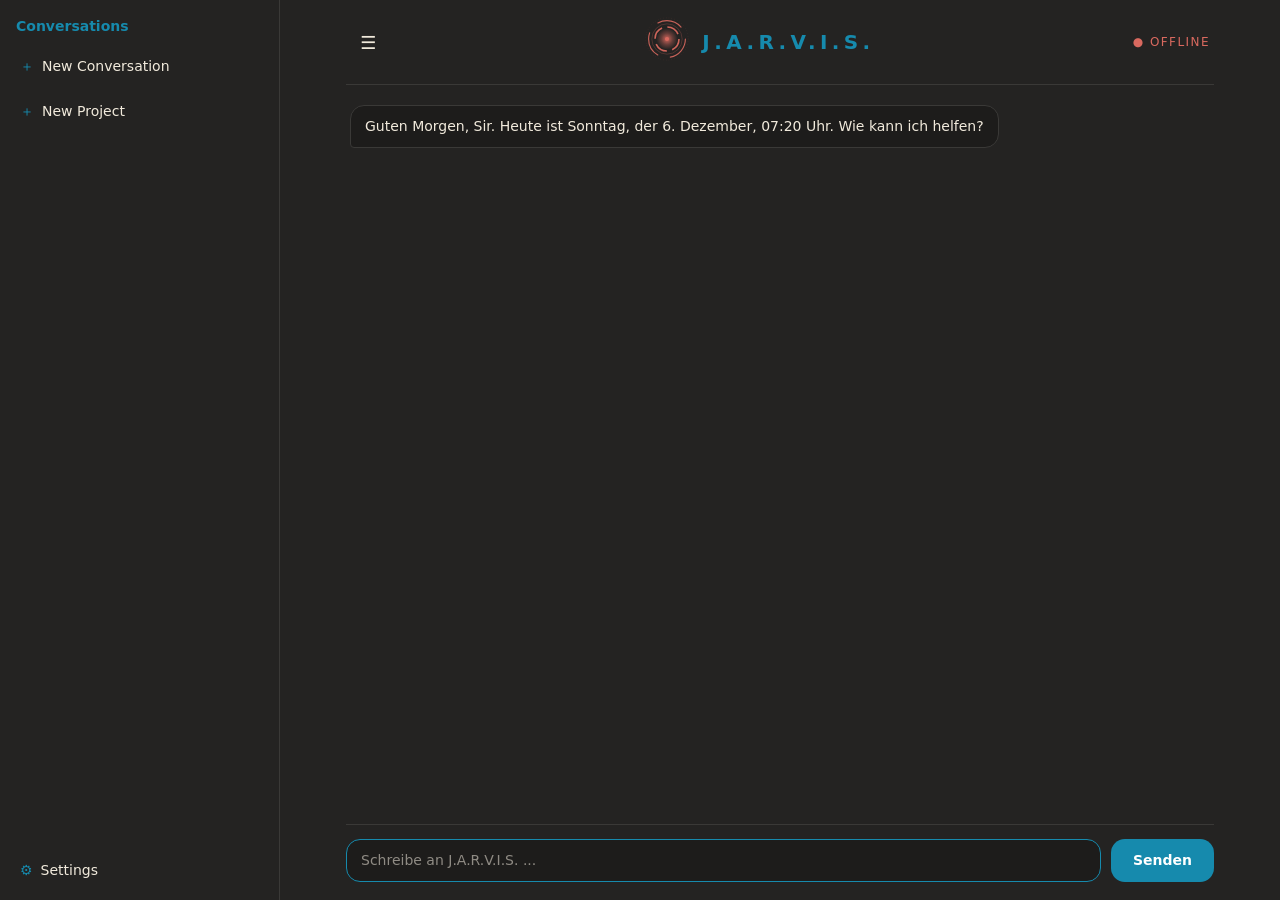
==== commit f374a363: "Mark 5: Gast-Zugang, Rollenseiten, Installer" ====
--- a/web/index.html
+++ b/web/index.html
@@ -49,6 +49,9 @@
       </button>
       <button class="side-button settings-button" id="open-phone-prefs" type="button" hidden>
         <span class="plus">🎨</span> Handy-Einstellungen
+      </button>
+      <button class="side-button settings-button" id="logout-button" type="button" hidden>
+        <span class="plus">⎋</span> Abmelden
       </button>
     </aside>
 
@@ -177,6 +180,9 @@
   <script src="voice.js"></script>
   <script src="wake.js"></script>
   <script src="widgets.js"></script>
-  <script src="app.js"></script>
+  <script src="app_base.js"></script>
+  <script src="app_state.js"></script>
+  <script src="app_owner.js"></script>
+  <script src="app_start.js"></script>
 </body>
 </html>
--- a/web/style.css
+++ b/web/style.css
@@ -445,9 +445,16 @@
 .remote-status.on { border-color: #3fa66a; }
 .remote-status.off { color: var(--muted); }
 .remote-device-name { flex: 1 1 8em; min-width: 0; overflow: hidden; text-overflow: ellipsis; white-space: nowrap; }
+.remote-profiles { margin-top: 14px; display: flex; flex-direction: column; gap: 8px; }
+.remote-profile { display: flex; flex-direction: column; gap: 4px; padding: 8px 0; border-top: 1px solid var(--border, rgba(255,255,255,0.12)); }
+.remote-profile .folder-form { flex-wrap: wrap; align-items: center; }
+.remote-limit { flex: 0 0 5.5em; width: 5.5em; }
+.remote-profile .remote-device-name { flex: none; }
+select.folder-input { flex: none; width: 100%; padding: 10px 12px; border-radius: 10px; border: 1px solid var(--line); background: var(--base); color: inherit; font: inherit; }
 .remote-device-state { color: var(--muted); font-size: 0.8rem; }
 .remote-device.revoked .remote-device-name, .remote-device.expired .remote-device-name { color: var(--muted); text-decoration: line-through; }
 .remote-link { display: flex; flex-direction: column; gap: 4px; }
+.remote-code { margin: 4px 0; font-family: ui-monospace, "SFMono-Regular", Consolas, monospace; font-size: 1.8rem; font-weight: 600; letter-spacing: 0.14em; user-select: all; }
 .folder-input { flex: 1; min-width: 0; }
 .memory-list { display: flex; flex-direction: column; gap: 6px; }
 .memory-head { display: flex; align-items: center; justify-content: space-between; gap: 12px; padding: 2px 2px 4px; }
@@ -693,6 +700,8 @@
 body.remote .wake,
 body.remote .row .more { display: none !important; }
 body.remote #open-phone-prefs { display: flex !important; }
+/* Testbereich (Gast, C4): keine Projekte, die Seitenleiste zeigt nur "Neue Unterhaltung" */
+body.tester .row .more, body.tester .project-row { display: none !important; }
 .phone-prefs-rows { display: flex; flex-direction: column; gap: 12px; margin: 12px 0; }
 .phone-prefs-row { display: flex; flex-direction: column; gap: 4px; }
 .phone-prefs-row label { color: var(--muted); font-size: 0.85rem; }
